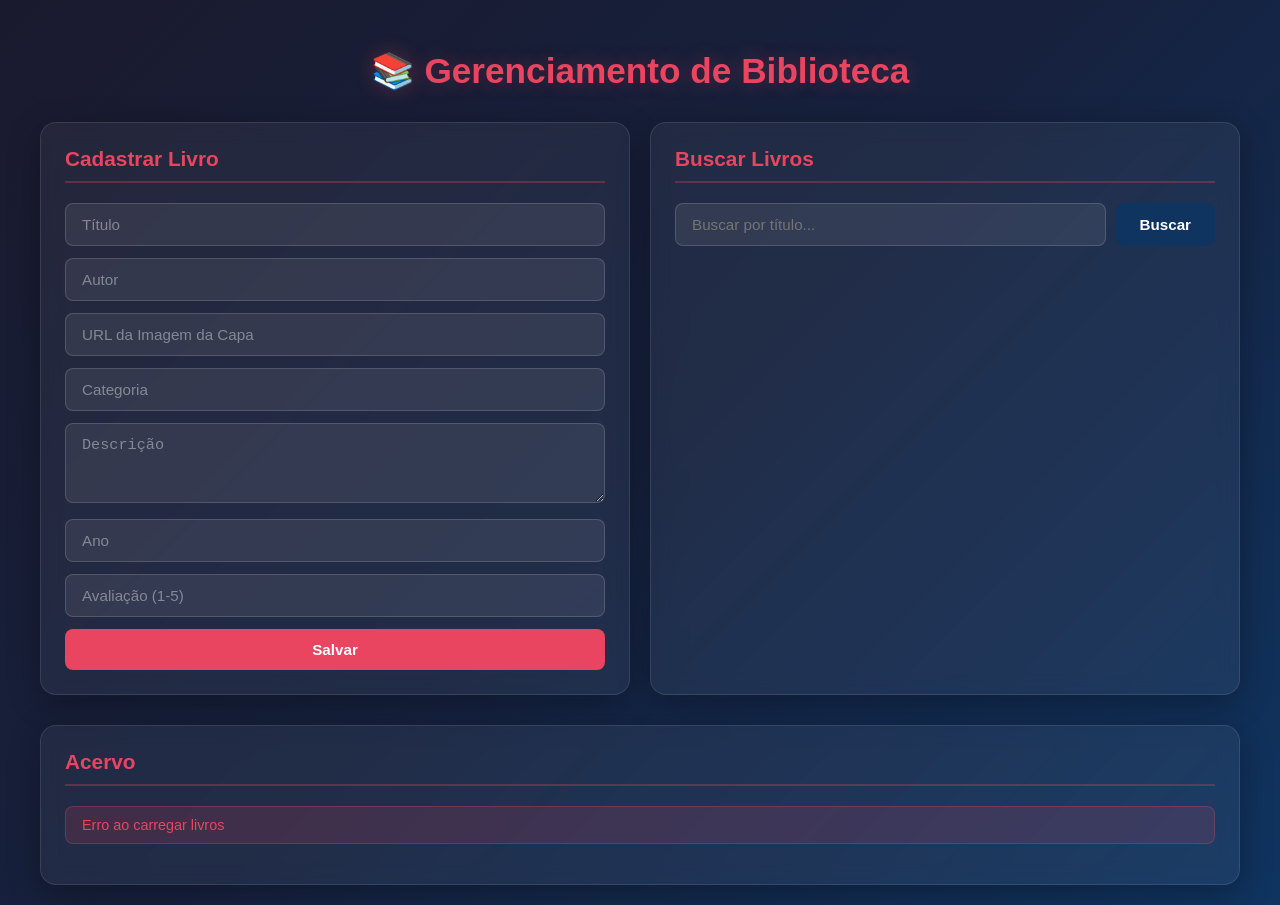
==== templates/index.html @ 2f4056b9 "." ====
<!DOCTYPE html>
<html lang="pt-BR">
<head>
    <meta charset="UTF-8">
    <meta name="viewport" content="width=device-width, initial-scale=1.0">
    <title>Biblioteca - Painel de Gerenciamento</title>
    <link rel="stylesheet" href="/static/style.css">
</head>
<body>
    <header>
        <h1>📚 Gerenciamento de Biblioteca</h1>
    </header>

    <main>
        <section class="painel">
            <div class="card formulario-card">
                <h2 id="formTitulo">Cadastrar Livro</h2>
                <form id="livroForm">
                    <input type="hidden" id="livroId">
                    <input type="text" id="titulo" placeholder="Título" required>
                    <input type="text" id="autor" placeholder="Autor" required>
                    <input type="text" id="imagem" placeholder="URL da Imagem da Capa">
                    <input type="text" id="categoria" placeholder="Categoria">
                    <textarea id="descricao" placeholder="Descrição"></textarea>
                    <input type="number" id="ano" placeholder="Ano">
                    <input type="number" id="avaliacao" placeholder="Avaliação (1-5)" min="1" max="5">
                    <div class="form-actions">
                        <button type="submit" id="btnSalvar">Salvar</button>
                        <button type="button" id="btnCancelar" class="btn-cancel" style="display:none">Cancelar</button>
                    </div>
                </form>
            </div>

            <div class="card busca-card">
                <h2>Buscar Livros</h2>
                <div class="busca-container">
                    <input type="text" id="campoBusca" placeholder="Buscar por título...">
                    <button id="btnBuscar">Buscar</button>
                </div>
            </div>
        </section>

        <section class="livros-section">
            <div class="card">
                <h2>Acervo</h2>
                <div id="mensagem" class="mensagem"></div>
                <div id="listaLivros" class="lista-livros"></div>
            </div>
        </section>
    </main>

    <script src="/static/script.js"></script>
</body>
</html>
---- static/style.css ----
* {
    margin: 0;
    padding: 0;
    box-sizing: border-box;
}

body {
    font-family: 'Segoe UI', Tahoma, Geneva, Verdana, sans-serif;
    background: linear-gradient(135deg, #1a1a2e 0%, #16213e 50%, #0f3460 100%);
    min-height: 100vh;
    color: #e0e0e0;
    padding: 20px;
}

header {
    text-align: center;
    padding: 30px 0;
}

header h1 {
    font-size: 2.2rem;
    color: #e94560;
    text-shadow: 0 0 20px rgba(233, 69, 96, 0.3);
}

main {
    max-width: 1200px;
    margin: 0 auto;
}

.painel {
    display: grid;
    grid-template-columns: 1fr 1fr;
    gap: 20px;
    margin-bottom: 30px;
}

.card {
    background: rgba(255, 255, 255, 0.05);
    backdrop-filter: blur(10px);
    border: 1px solid rgba(255, 255, 255, 0.1);
    border-radius: 16px;
    padding: 24px;
    box-shadow: 0 8px 32px rgba(0, 0, 0, 0.3);
}

.card h2 {
    font-size: 1.3rem;
    margin-bottom: 20px;
    color: #e94560;
    border-bottom: 2px solid rgba(233, 69, 96, 0.3);
    padding-bottom: 10px;
}

form input,
form textarea {
    width: 100%;
    padding: 12px 16px;
    margin-bottom: 12px;
    background: rgba(255, 255, 255, 0.08);
    border: 1px solid rgba(255, 255, 255, 0.15);
    border-radius: 8px;
    color: #e0e0e0;
    font-size: 0.95rem;
    transition: all 0.3s;
}

form input:focus,
form textarea:focus {
    outline: none;
    border-color: #e94560;
    background: rgba(255, 255, 255, 0.12);
    box-shadow: 0 0 12px rgba(233, 69, 96, 0.2);
}

form textarea {
    resize: vertical;
    min-height: 80px;
}

form input::placeholder,
form textarea::placeholder {
    color: rgba(255, 255, 255, 0.4);
}

.form-actions {
    display: flex;
    gap: 10px;
}

button {
    padding: 12px 24px;
    border: none;
    border-radius: 8px;
    font-size: 0.95rem;
    font-weight: 600;
    cursor: pointer;
    transition: all 0.3s;
}

button[type="submit"],
#btnSalvar {
    background: #e94560;
    color: white;
    flex: 1;
}

button[type="submit"]:hover,
#btnSalvar:hover {
    background: #d63851;
    transform: translateY(-2px);
    box-shadow: 0 4px 15px rgba(233, 69, 96, 0.4);
}

.btn-cancel {
    background: rgba(255, 255, 255, 0.1);
    color: #e0e0e0;
}

.btn-cancel:hover {
    background: rgba(255, 255, 255, 0.2);
}

.busca-container {
    display: flex;
    gap: 10px;
}

.busca-container input {
    flex: 1;
    padding: 12px 16px;
    background: rgba(255, 255, 255, 0.08);
    border: 1px solid rgba(255, 255, 255, 0.15);
    border-radius: 8px;
    color: #e0e0e0;
    font-size: 0.95rem;
}

.busca-container input:focus {
    outline: none;
    border-color: #e94560;
}

#btnBuscar {
    background: #0f3460;
    color: white;
    white-space: nowrap;
}

#btnBuscar:hover {
    background: #1a4a7a;
    transform: translateY(-2px);
}

.btn-editar {
    background: #0f3460;
    color: white;
    padding: 8px 16px;
    font-size: 0.85rem;
}

.btn-editar:hover {
    background: #1a4a7a;
}

.btn-excluir {
    background: rgba(233, 69, 96, 0.8);
    color: white;
    padding: 8px 16px;
    font-size: 0.85rem;
}

.btn-excluir:hover {
    background: #e94560;
}

.mensagem {
    padding: 10px 16px;
    margin-bottom: 16px;
    border-radius: 8px;
    font-size: 0.9rem;
    display: none;
}

.mensagem.sucesso {
    display: block;
    background: rgba(46, 213, 115, 0.15);
    color: #2ed573;
    border: 1px solid rgba(46, 213, 115, 0.3);
}

.mensagem.erro {
    display: block;
    background: rgba(233, 69, 96, 0.15);
    color: #e94560;
    border: 1px solid rgba(233, 69, 96, 0.3);
}

.lista-livros {
    display: grid;
    grid-template-columns: repeat(auto-fill, minmax(280px, 1fr));
    gap: 20px;
}

.livro-card {
    background: rgba(255, 255, 255, 0.06);
    border: 1px solid rgba(255, 255, 255, 0.1);
    border-radius: 12px;
    overflow: hidden;
    transition: all 0.3s;
}

.livro-card:hover {
    transform: translateY(-4px);
    box-shadow: 0 8px 25px rgba(0, 0, 0, 0.4);
    border-color: rgba(233, 69, 96, 0.4);
}

.livro-imagem {
    width: 100%;
    height: 200px;
    object-fit: cover;
    display: block;
}

.livro-imagem-placeholder {
    width: 100%;
    height: 200px;
    display: flex;
    align-items: center;
    justify-content: center;
    background: linear-gradient(135deg, #0f3460, #1a1a2e);
    color: rgba(255, 255, 255, 0.3);
    font-size: 3rem;
}

.livro-info {
    padding: 16px;
}

.livro-info h3 {
    font-size: 1.1rem;
    margin-bottom: 6px;
    color: #fff;
}

.livro-info .autor {
    font-size: 0.9rem;
    color: rgba(255, 255, 255, 0.6);
    margin-bottom: 8px;
}

.livro-info .categoria {
    display: inline-block;
    background: rgba(233, 69, 96, 0.2);
    color: #e94560;
    padding: 2px 10px;
    border-radius: 12px;
    font-size: 0.8rem;
    margin-bottom: 8px;
}

.livro-info .descricao {
    font-size: 0.85rem;
    color: rgba(255, 255, 255, 0.6);
    margin-bottom: 8px;
    line-height: 1.4;
}

.livro-info .ano {
    font-size: 0.85rem;
    color: rgba(255, 255, 255, 0.5);
    margin-bottom: 8px;
}

.livro-info .avaliacao {
    color: #ffc107;
    font-size: 0.9rem;
    margin-bottom: 12px;
}

.livro-actions {
    display: flex;
    gap: 8px;
}

.lista-vazia {
    text-align: center;
    padding: 40px;
    color: rgba(255, 255, 255, 0.4);
    font-size: 1.1rem;
}

@media (max-width: 768px) {
    .painel {
        grid-template-columns: 1fr;
    }

    header h1 {
        font-size: 1.5rem;
    }

    .lista-livros {
        grid-template-columns: 1fr;
    }
}
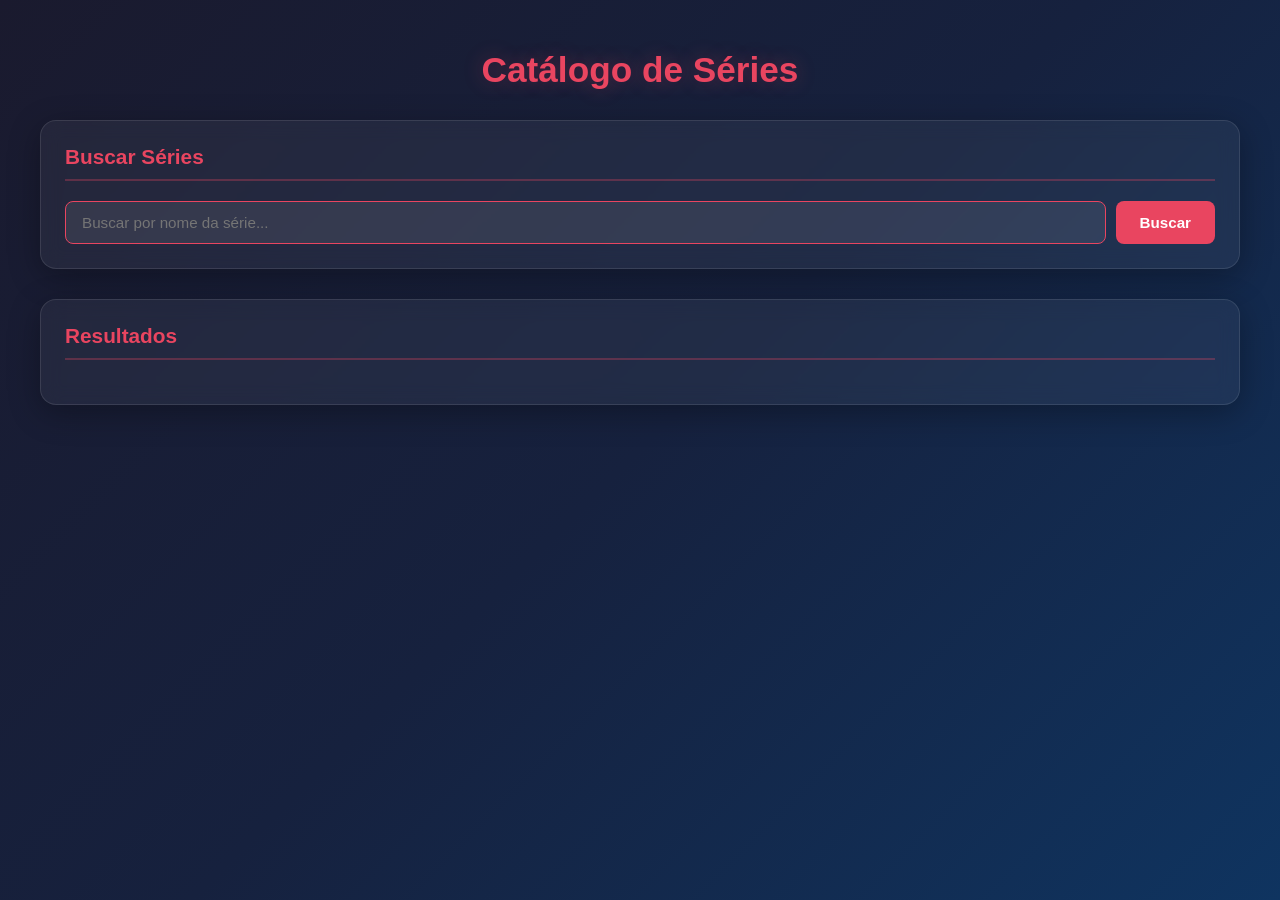
==== commit f884354c: "." ====
--- a/templates/index.html
+++ b/templates/index.html
@@ -3,52 +3,34 @@
 <head>
     <meta charset="UTF-8">
     <meta name="viewport" content="width=device-width, initial-scale=1.0">
-    <title>Biblioteca - Painel de Gerenciamento</title>
+    <title>Catálogo de Séries - TVMaze</title>
     <link rel="stylesheet" href="/static/style.css">
 </head>
 <body>
     <header>
-        <h1>📚 Gerenciamento de Biblioteca</h1>
+        <h1>Catálogo de Séries</h1>
     </header>
 
     <main>
-        <section class="painel">
-            <div class="card formulario-card">
-                <h2 id="formTitulo">Cadastrar Livro</h2>
-                <form id="livroForm">
-                    <input type="hidden" id="livroId">
-                    <input type="text" id="titulo" placeholder="Título" required>
-                    <input type="text" id="autor" placeholder="Autor" required>
-                    <input type="text" id="imagem" placeholder="URL da Imagem da Capa">
-                    <input type="text" id="categoria" placeholder="Categoria">
-                    <textarea id="descricao" placeholder="Descrição"></textarea>
-                    <input type="number" id="ano" placeholder="Ano">
-                    <input type="number" id="avaliacao" placeholder="Avaliação (1-5)" min="1" max="5">
-                    <div class="form-actions">
-                        <button type="submit" id="btnSalvar">Salvar</button>
-                        <button type="button" id="btnCancelar" class="btn-cancel" style="display:none">Cancelar</button>
-                    </div>
-                </form>
-            </div>
-
+        <section class="busca-section">
             <div class="card busca-card">
-                <h2>Buscar Livros</h2>
+                <h2>Buscar Séries</h2>
                 <div class="busca-container">
-                    <input type="text" id="campoBusca" placeholder="Buscar por título...">
+                    <input type="text" id="campoBusca" placeholder="Buscar por nome da série...">
                     <button id="btnBuscar">Buscar</button>
                 </div>
             </div>
         </section>
 
-        <section class="livros-section">
+        <section class="series-section">
             <div class="card">
-                <h2>Acervo</h2>
+                <h2>Resultados</h2>
                 <div id="mensagem" class="mensagem"></div>
-                <div id="listaLivros" class="lista-livros"></div>
+                <div id="listaSeries" class="lista-series"></div>
             </div>
         </section>
     </main>
 
     <script src="/static/script.js"></script>
 </body>
-</html>+</html>
--- a/static/style.css
+++ b/static/style.css
@@ -28,10 +28,7 @@
     margin: 0 auto;
 }
 
-.painel {
-    display: grid;
-    grid-template-columns: 1fr 1fr;
-    gap: 20px;
+.busca-section {
     margin-bottom: 30px;
 }
 
@@ -50,75 +47,6 @@
     color: #e94560;
     border-bottom: 2px solid rgba(233, 69, 96, 0.3);
     padding-bottom: 10px;
-}
-
-form input,
-form textarea {
-    width: 100%;
-    padding: 12px 16px;
-    margin-bottom: 12px;
-    background: rgba(255, 255, 255, 0.08);
-    border: 1px solid rgba(255, 255, 255, 0.15);
-    border-radius: 8px;
-    color: #e0e0e0;
-    font-size: 0.95rem;
-    transition: all 0.3s;
-}
-
-form input:focus,
-form textarea:focus {
-    outline: none;
-    border-color: #e94560;
-    background: rgba(255, 255, 255, 0.12);
-    box-shadow: 0 0 12px rgba(233, 69, 96, 0.2);
-}
-
-form textarea {
-    resize: vertical;
-    min-height: 80px;
-}
-
-form input::placeholder,
-form textarea::placeholder {
-    color: rgba(255, 255, 255, 0.4);
-}
-
-.form-actions {
-    display: flex;
-    gap: 10px;
-}
-
-button {
-    padding: 12px 24px;
-    border: none;
-    border-radius: 8px;
-    font-size: 0.95rem;
-    font-weight: 600;
-    cursor: pointer;
-    transition: all 0.3s;
-}
-
-button[type="submit"],
-#btnSalvar {
-    background: #e94560;
-    color: white;
-    flex: 1;
-}
-
-button[type="submit"]:hover,
-#btnSalvar:hover {
-    background: #d63851;
-    transform: translateY(-2px);
-    box-shadow: 0 4px 15px rgba(233, 69, 96, 0.4);
-}
-
-.btn-cancel {
-    background: rgba(255, 255, 255, 0.1);
-    color: #e0e0e0;
-}
-
-.btn-cancel:hover {
-    background: rgba(255, 255, 255, 0.2);
 }
 
 .busca-container {
@@ -142,36 +70,22 @@
 }
 
 #btnBuscar {
-    background: #0f3460;
+    background: #e94560;
     color: white;
+    padding: 12px 24px;
+    border: none;
+    border-radius: 8px;
+    font-size: 0.95rem;
+    font-weight: 600;
+    cursor: pointer;
+    transition: all 0.3s;
     white-space: nowrap;
 }
 
 #btnBuscar:hover {
-    background: #1a4a7a;
+    background: #d63851;
     transform: translateY(-2px);
-}
-
-.btn-editar {
-    background: #0f3460;
-    color: white;
-    padding: 8px 16px;
-    font-size: 0.85rem;
-}
-
-.btn-editar:hover {
-    background: #1a4a7a;
-}
-
-.btn-excluir {
-    background: rgba(233, 69, 96, 0.8);
-    color: white;
-    padding: 8px 16px;
-    font-size: 0.85rem;
-}
-
-.btn-excluir:hover {
-    background: #e94560;
+    box-shadow: 0 4px 15px rgba(233, 69, 96, 0.4);
 }
 
 .mensagem {
@@ -196,13 +110,13 @@
     border: 1px solid rgba(233, 69, 96, 0.3);
 }
 
-.lista-livros {
+.lista-series {
     display: grid;
-    grid-template-columns: repeat(auto-fill, minmax(280px, 1fr));
+    grid-template-columns: repeat(auto-fill, minmax(300px, 1fr));
     gap: 20px;
 }
 
-.livro-card {
+.serie-card {
     background: rgba(255, 255, 255, 0.06);
     border: 1px solid rgba(255, 255, 255, 0.1);
     border-radius: 12px;
@@ -210,78 +124,95 @@
     transition: all 0.3s;
 }
 
-.livro-card:hover {
+.serie-card:hover {
     transform: translateY(-4px);
     box-shadow: 0 8px 25px rgba(0, 0, 0, 0.4);
     border-color: rgba(233, 69, 96, 0.4);
 }
 
-.livro-imagem {
+.serie-imagem-container {
     width: 100%;
-    height: 200px;
+    height: 300px;
+    overflow: hidden;
+    background: linear-gradient(135deg, #0f3460, #1a1a2e);
+}
+
+.serie-imagem {
+    width: 100%;
+    height: 100%;
     object-fit: cover;
     display: block;
 }
 
-.livro-imagem-placeholder {
+.serie-imagem-placeholder {
     width: 100%;
-    height: 200px;
+    height: 100%;
     display: flex;
     align-items: center;
     justify-content: center;
-    background: linear-gradient(135deg, #0f3460, #1a1a2e);
-    color: rgba(255, 255, 255, 0.3);
     font-size: 3rem;
-}
-
-.livro-info {
+    color: rgba(255, 255, 255, 0.2);
+}
+
+.serie-info {
     padding: 16px;
 }
 
-.livro-info h3 {
+.serie-info h3 {
     font-size: 1.1rem;
     margin-bottom: 6px;
     color: #fff;
 }
 
-.livro-info .autor {
-    font-size: 0.9rem;
-    color: rgba(255, 255, 255, 0.6);
+.serie-ano {
+    font-size: 0.85rem;
+    color: rgba(255, 255, 255, 0.5);
     margin-bottom: 8px;
 }
 
-.livro-info .categoria {
+.serie-generos {
+    display: flex;
+    flex-wrap: wrap;
+    gap: 6px;
+    margin-bottom: 10px;
+}
+
+.genero-tag {
     display: inline-block;
     background: rgba(233, 69, 96, 0.2);
     color: #e94560;
     padding: 2px 10px;
     border-radius: 12px;
     font-size: 0.8rem;
-    margin-bottom: 8px;
-}
-
-.livro-info .descricao {
+}
+
+.serie-sinopse {
     font-size: 0.85rem;
     color: rgba(255, 255, 255, 0.6);
-    margin-bottom: 8px;
-    line-height: 1.4;
-}
-
-.livro-info .ano {
+    margin-bottom: 12px;
+    line-height: 1.5;
+}
+
+.serie-meta {
+    display: flex;
+    flex-wrap: wrap;
+    gap: 10px;
     font-size: 0.85rem;
+}
+
+.serie-avaliacao {
+    color: #ffc107;
+}
+
+.serie-status {
+    background: rgba(46, 213, 115, 0.15);
+    color: #2ed573;
+    padding: 2px 8px;
+    border-radius: 6px;
+}
+
+.serie-idioma {
     color: rgba(255, 255, 255, 0.5);
-    margin-bottom: 8px;
-}
-
-.livro-info .avaliacao {
-    color: #ffc107;
-    font-size: 0.9rem;
-    margin-bottom: 12px;
-}
-
-.livro-actions {
-    display: flex;
-    gap: 8px;
 }
 
 .lista-vazia {
@@ -292,15 +223,15 @@
 }
 
 @media (max-width: 768px) {
-    .painel {
-        grid-template-columns: 1fr;
-    }
-
     header h1 {
         font-size: 1.5rem;
     }
 
-    .lista-livros {
+    .lista-series {
         grid-template-columns: 1fr;
     }
-}+
+    .serie-imagem-container {
+        height: 200px;
+    }
+}
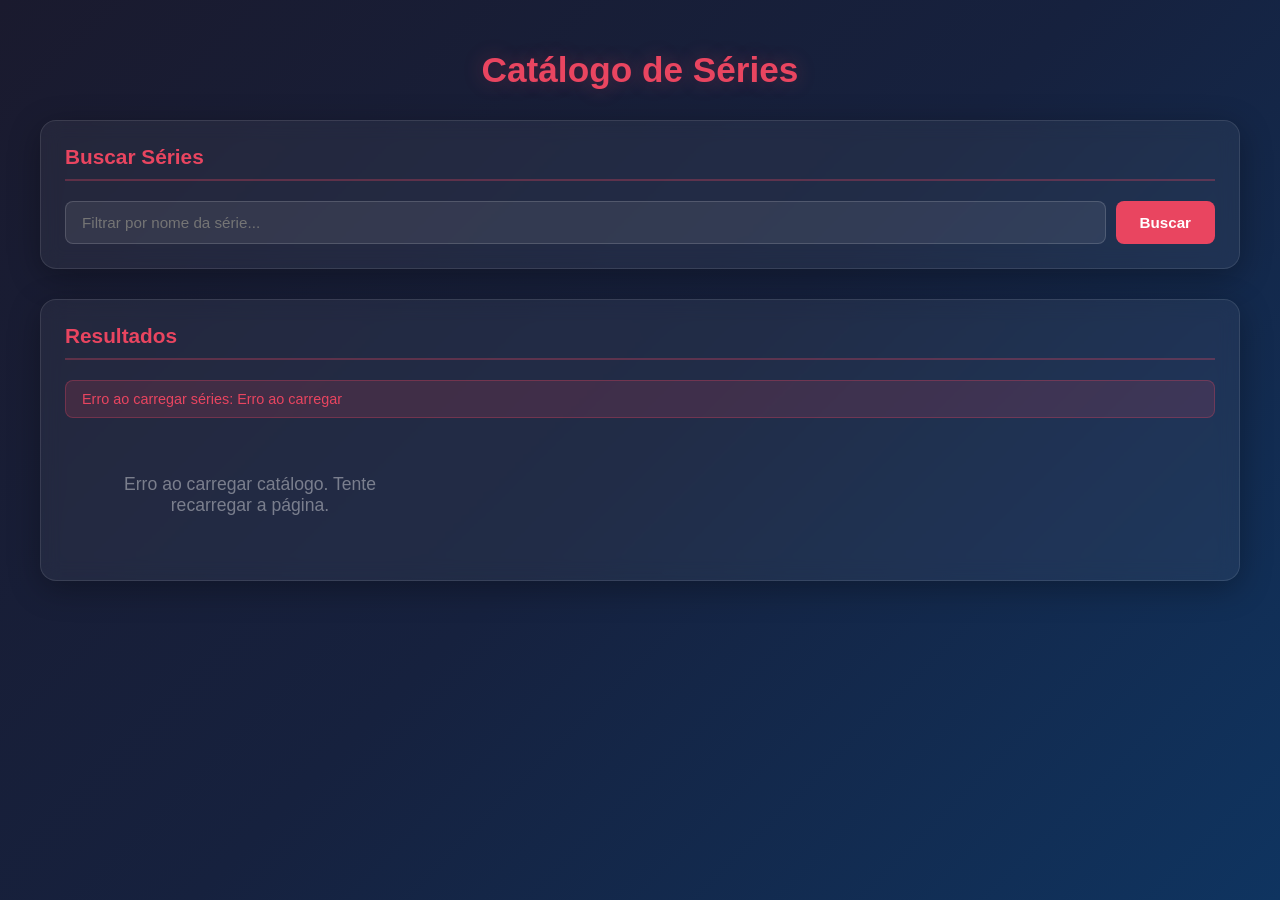
==== commit b6ab8b05: "." ====
--- a/templates/index.html
+++ b/templates/index.html
@@ -16,7 +16,7 @@
             <div class="card busca-card">
                 <h2>Buscar Séries</h2>
                 <div class="busca-container">
-                    <input type="text" id="campoBusca" placeholder="Buscar por nome da série...">
+                    <input type="text" id="campoBusca" placeholder="Filtrar por nome da série...">
                     <button id="btnBuscar">Buscar</button>
                 </div>
             </div>
